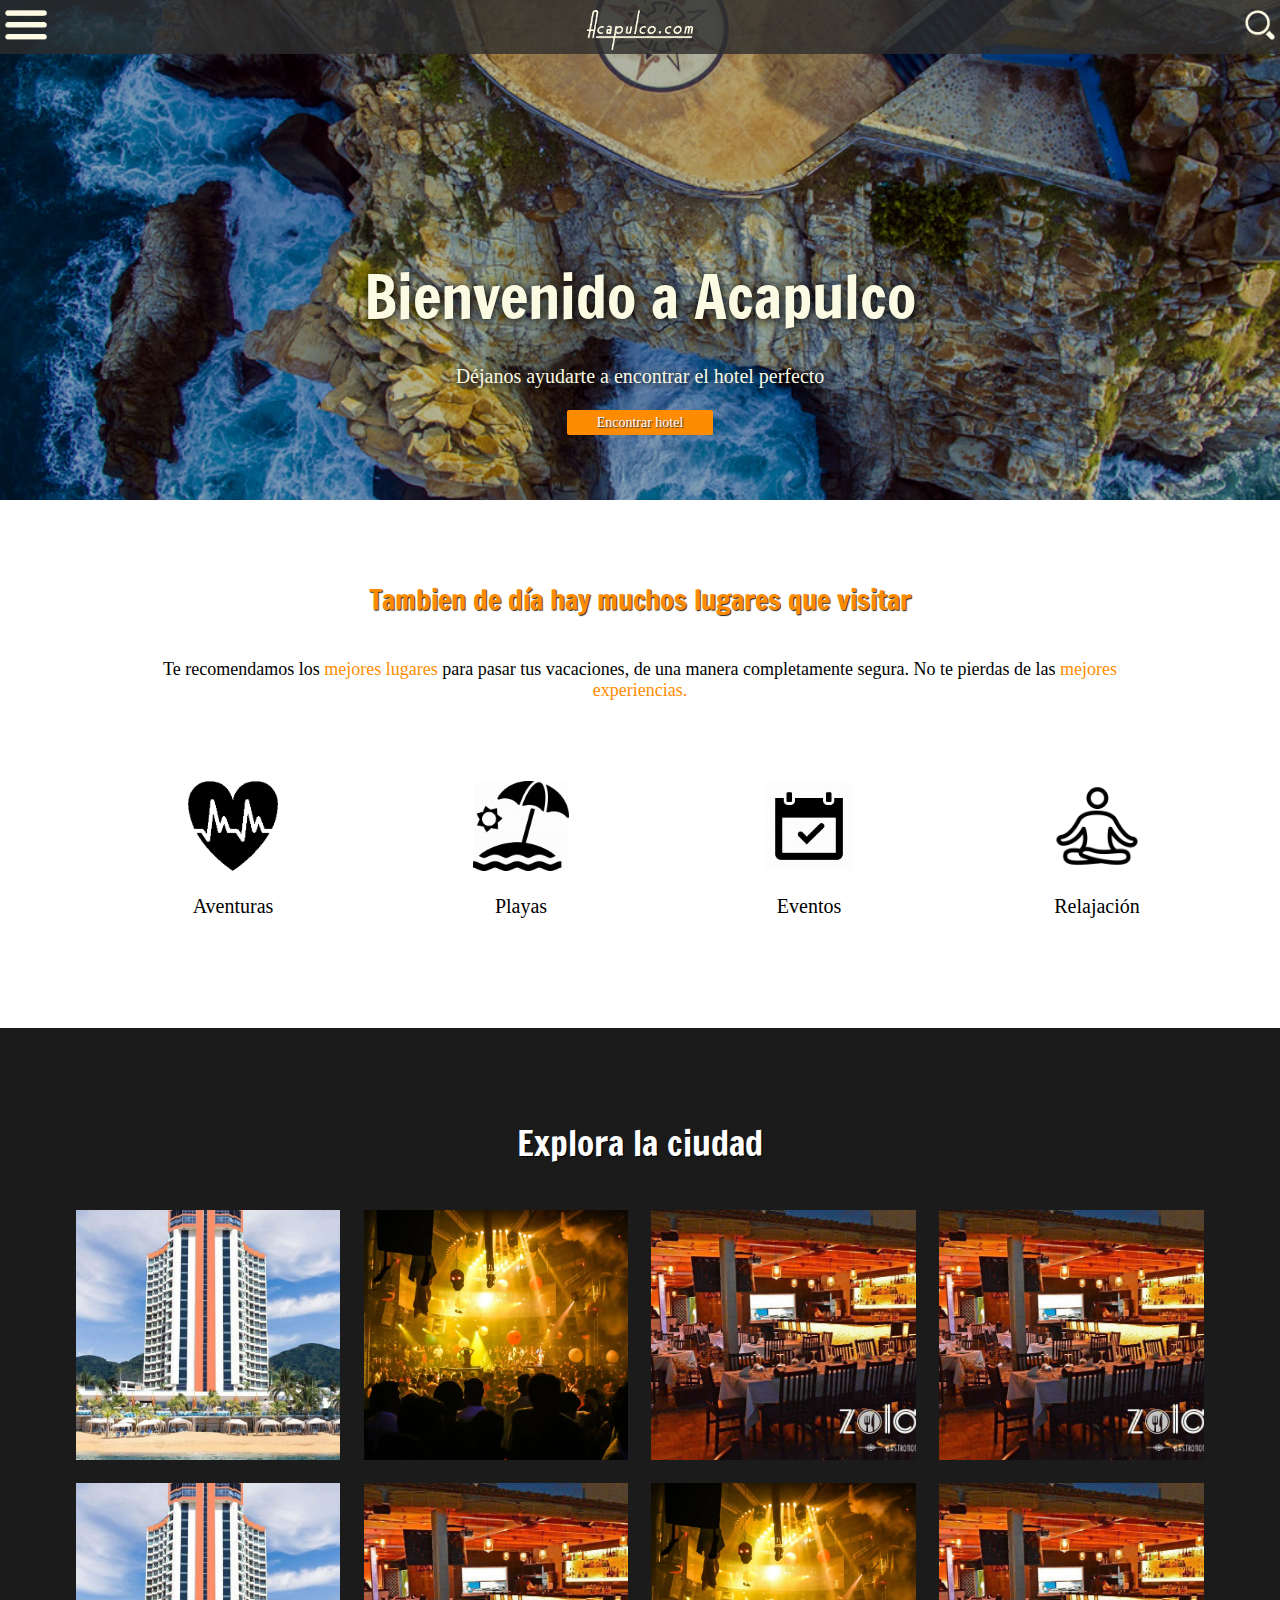
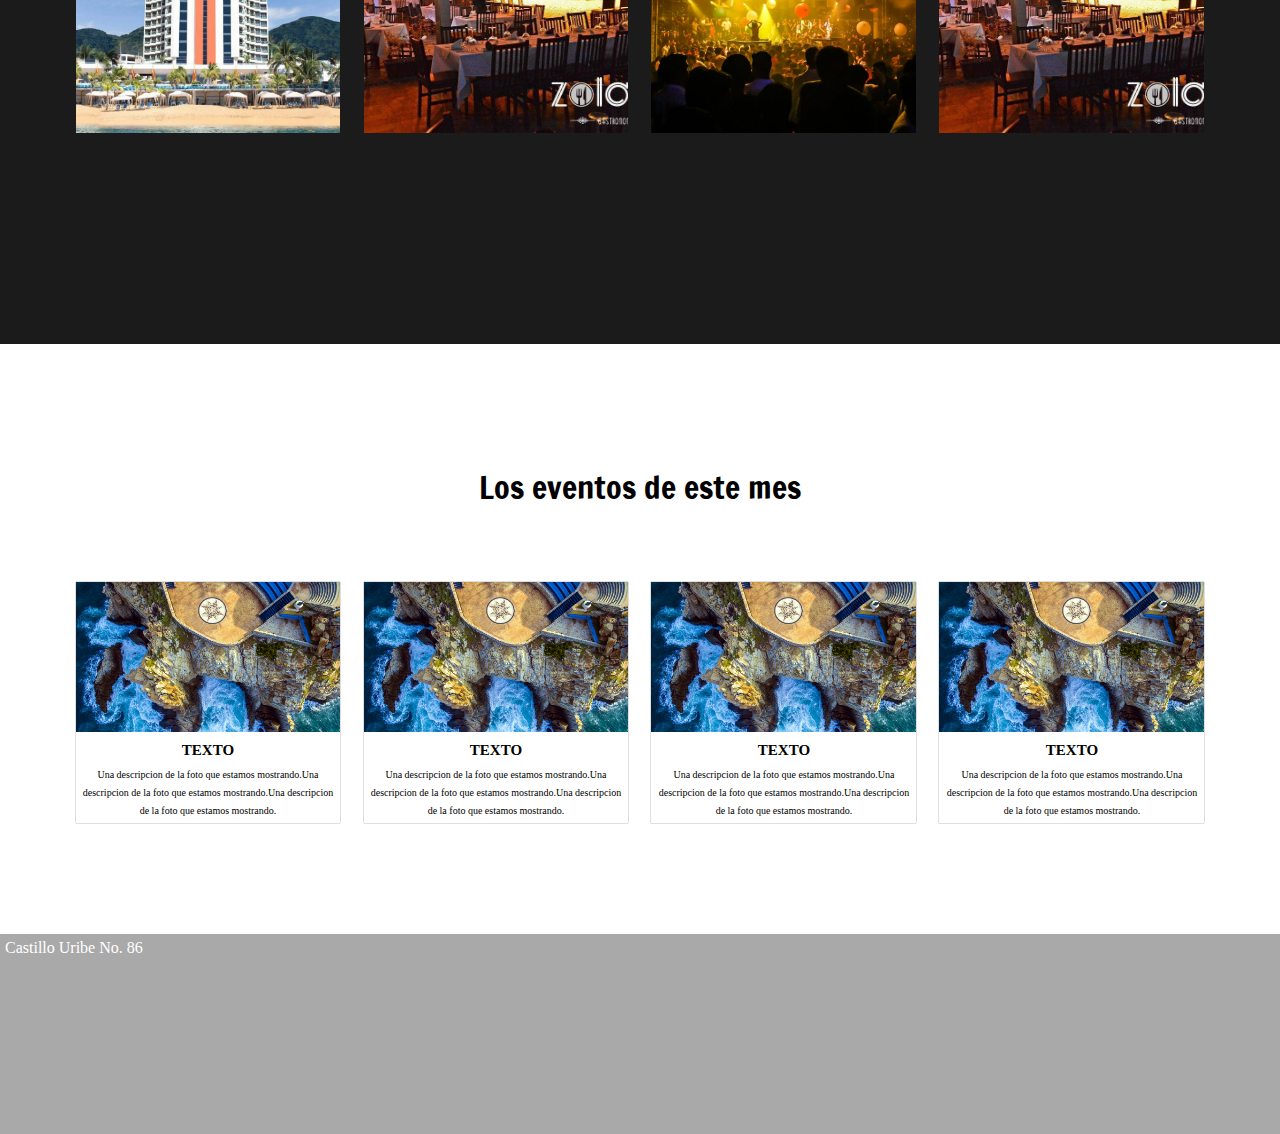
==== index.html @ d7ab0292 "Estructura básica del sitio web" ====
<!doctype html>
<html>
<head>
<meta charset="UTF-8">
<title>Inicio Acapulco</title>
<link href="https://fonts.googleapis.com/css?family=Francois+One" rel="stylesheet">
<style>
	a:link {
    	text-decoration: none;
		color: white;
	}

	a:visited {
    	text-decoration: none;
		color: white;
	}

	a:hover {
    	text-decoration: underline;
	}
	
	a:active {
    	text-decoration: underline;
	}
	
	.plan:hover{
			background-color: orange;
			color: white;
	}
</style>
</head>

<body style="margin:0px;">
	
	<div id="barradenavegacion" style="z-index:1; top: 0px; left: 0px; position: fixed; width: 100%; color: #fff; background-color: rgba(45,45,45,0.8); ">

		<div id="navegacion" style="float: left; width:10%;"><img src="images/navigation.png" alt="navegacion" style="height:30px;  padding:10px 5px 10px 5px;"></div>
		
        <div id="logotipo" align="center" style="float: left; width:80%;"><img src="images/logotipo.png" alt="logotipo acapulco" style="height:40px;  padding-top:10px"></div>
		
		<div id="busqueda" style="float: left; width:10%;"><img src="images/search.png" alt="navegacion" style="float:right; height: 30px; padding:10px 5px 10px 5px;"></div>
		
		
</div><!--Fin de barra de navegacion-->
	
	
<!--Seccion 1-->
	
	<div id="galeríaprincipal" style="margin-top:0px; height: 500px; text-align: center; color: white; background-color: black;">
	
		<img src="images/nautica.jpg" alt="navegacion" style="width: 100%; z-index: -1000;  opacity:0.7; object-fit: cover; height: inherit;">
		
		<div id="textoenimagen" style="width:100%; text-align: center; color: #fbfae3; position: relative; top:-250px; text-shadow: 1px 1px 10px #000;">
			
			<div id="titulogaleria" style="font-size: 60px;font-family: 'Francois One', sans-serif;">Bienvenido a Acapulco</div>
			
			<div id="subtitulogaleria" style="font-size: 20px; margin-top: 2%; margin-bottom: 2%;">Déjanos ayudarte a encontrar el hotel perfecto</div>
						

			<a href="https://hoteles.acapulco.com/?s=1#1"><span style="text-shadow:1px 1px 1px #333; background-color: darkorange; font-size: 14px; margin-top: 2%; padding: 5px 30px 5px 30px; border-radius: 2px; user-select: none;">Encontrar hotel</span></a>
			
		</div>
	
	</div><!--Fin de Galeria principal-->
	
<!--Seccion 2-->
	
	<div id="seccion2" align="center" style="width: 100%; margin-bottom:150px;">
		
		<div id="tituloseccion2" style="text-align: center; color:darkorange; margin-top: 80px; font-size: 28px; text-shadow: 1px 1px 1px #232323; font-family: 'Francois One', sans-serif;">Tambien de día hay muchos lugares que visitar</div>
		
		<div id="subtituloseccion2" style="text-align: center; margin-top: 40px; font-size: 18px; width:80%;">Te recomendamos los <span style="color:darkorange">mejores lugares</span> para pasar tus vacaciones, de una manera completamente segura. No te pierdas de las <span style="color:darkorange">mejores experiencias.</span></div>
		
		<div id="menudeplanes" style="width:90%; margin: 50px 0px 0px 50px;">
		
			<div id="plan1" class="plan" style="width: 25%; float: left; padding: 20px 0px 20px 0px ;">
				
				<img src="images/planes/cardiac.png" alt="Aventuras" style="height:90px;  padding:10px 5px 10px 5px;">
				<div id="descripcionplan1" style="font-size: 20px; margin-top:10px;">Aventuras</div>
				
			</div>
			
			<div id="plan2" class="plan" style="width: 25%; float: left; padding: 20px 0px 20px 0px ;">
				
				<img src="images/planes/beach.png" alt="Playas" style="height:90px;  padding:10px 5px 10px 5px;">
				<div id="descripcionplan2" style="font-size: 20px; margin-top:10px;">Playas</div>
				
			</div>
			
			<div id="plan3" class="plan" style="width: 25%; float: left; padding: 20px 0px 20px 0px ;">
			
				<img src="images/planes/event.png" alt="Eventos" style="height:90px;  padding:10px 5px 10px 5px;">
				<div id="descripcionplan3" style="font-size: 20px; margin-top:10px;">Eventos</div>
			
			</div>
			
			<div id="plan4" class="plan" style="width: 25%; float: left; padding: 20px 0px 20px 0px ;">
			
				<img src="images/planes/rest.png" alt="Relajación" style="height:90px;  padding:10px 5px 10px 5px;">
				<div id="descripcionplan4" style="font-size: 20px; margin-top:10px;">Relajación</div>

			</div>
			
		</div><!--Fin de menu de planes-->
		
	</div><!--Fin de la seccion 2-->
	
<!--Seccion 3-->
		
	<div id="seccion3" align="center">
		
		<div id="explorar" style="background-color: #1b1b1b; width:100%; float:left; margin-top:90px; padding-bottom:200px;">
			
			<div id="tituloexplorar" style="text-align: center; color:white; margin: 90px 0px 30px 0px; font-size: 35px; text-shadow: 1px 1px 1px #000;font-family: 'Francois One', sans-serif;">Explora la ciudad</div>
			
			<div id="contenedorexplorar" style="width:90%;">
			
				<div id="hoteles" style="margin:1%; overflow:hidden; box-sizing: border-box; float: left; width: 23%; height: 250px; ">
			
					<img src="images/explorar/copacabana.jpg" alt="Copa Cabana" style="height:inherit; width:100%; object-fit: cover;">
				
				</div>
				
				<div id="discotecas" style="margin:1%; overflow:hidden; box-sizing: border-box; float: left; width: 23%; height: 250px; ">
			
					<img src="images/explorar/palladium.jpg" alt="Palladium" style="height:inherit; width:100%; object-fit: cover;">
				
				</div>
				
				<div id="restaurantes" style="margin:1%; overflow:hidden; box-sizing: border-box; float: left; width: 23%; height: 250px;  ">
			
					<img src="images/explorar/zolache.jpg" alt="Palladium" style="height:inherit; width:100%; object-fit: cover;">
				
				</div>
				
				<div id="tiendas" style="margin:1%; overflow:hidden; box-sizing: border-box; float: left; width: 23%; height: 250px; ">
			
					<img src="images/explorar/zolache.jpg" alt="Palladium" style="height:inherit; width:100%; object-fit: cover;">
				
				</div>
				
				<div id="test1" style="margin:1%; overflow:hidden; box-sizing: border-box; float: left; width: 23%; height: 250px; ">
			
					<img src="images/explorar/copacabana.jpg" alt="Copa Cabana" style="height:inherit; width:100%; object-fit: cover;">
				
				</div>
				
				<div id="test3" style="margin:1%; overflow:hidden; box-sizing: border-box; float: left; width: 23%; height: 250px;  ">
			
					<img src="images/explorar/zolache.jpg" alt="Palladium" style="height:inherit; width:100%; object-fit: cover;">
				
				</div>
				
				<div id="test2" style="margin:1%; overflow:hidden; box-sizing: border-box; float: left; width: 23%; height: 250px; ">
			
					<img src="images/explorar/palladium.jpg" alt="Palladium" style="height:inherit; width:100%; object-fit: cover;">
				
				</div>
				
				<div id="test4" style="margin:1%; overflow:hidden; box-sizing: border-box; float: left; width: 23%; height: 250px; ">
			
					<img src="images/explorar/zolache.jpg" alt="Palladium" style="height:inherit; width:100%; object-fit: cover;">
				
				</div>
				
			</div><!--Fin de contenedorexplorar-->
			
		</div><!--Fin de explorar-->
	
	</div><!--Fin de la seccion 3-->
	
<!--Seccion 4-->
	
		<div id="seccion4" align="center" style="width: 100%; float: left;">
		
			<div id="tituloseccion4" style="text-align: center; color:black; margin-top: 120px; font-size: 32px; font-family: 'Francois One', sans-serif;">Los eventos de este mes</div>
		
			<div id="contenedoreventos" style="width: 90%; margin-top: 60px;">
				
				<div id="evento1" style="width: 23%; margin:1%; float:left; box-shadow: 0px 0px 1px #444;">
					
					<div id="contenedorimagen" style="height: 150px; width: 100%;">
						
						<img src="images/nautica.jpg" alt="playa" style="object-fit: cover; width:100%; height:inherit;">
						
					</div>
					
					<div id="contenedortexto" style="padding: 5px; overflow: hidden;">
						
						<h3 style="margin: 5px; font-size: 15px;">TEXTO</h3>
						
						<span style="font-size:10px;"> Una descripcion de la foto que estamos mostrando.Una descripcion de la foto que estamos mostrando.Una descripcion de la foto que estamos mostrando.</span>
						
					</div>
					
				</div>
				
				<div id="evento2" style="width: 23%; margin:1%; float:left; box-shadow: 0px 0px 1px #444;">
					
					<div id="contenedorimagen" style="height: 150px; width: 100%;">
						
						<img src="images/nautica.jpg" alt="playa" style="object-fit: cover; width:100%; height:inherit;">
						
					</div>
					
					<div id="contenedortexto" style="padding: 5px; overflow: hidden;">
						
						<h3 style="margin: 5px; font-size: 15px;">TEXTO</h3>
						
						<span style="font-size:10px;"> Una descripcion de la foto que estamos mostrando.Una descripcion de la foto que estamos mostrando.Una descripcion de la foto que estamos mostrando.</span>
						
					</div>
				</div>
				
				<div id="evento3" style="width: 23%; margin:1%; float:left; box-shadow: 0px 0px 1px #444;">
					
					
					<div id="contenedorimagen" style="height: 150px; width: 100%;">
						
						<img src="images/nautica.jpg" alt="playa" style="object-fit: cover; width:100%; height:inherit;">
						
					</div>
					
					<div id="contenedortexto" style="padding: 5px; overflow: hidden;">
						
						<h3 style="margin: 5px; font-size: 15px;">TEXTO</h3>
						
						<span style="font-size:10px;"> Una descripcion de la foto que estamos mostrando.Una descripcion de la foto que estamos mostrando.Una descripcion de la foto que estamos mostrando.</span>
						
					</div>
					
				</div>
				
				<div id="evento4" style="width: 23%; margin:1%; float:left; box-shadow: 0px 0px 1px #444;">
					
					<div id="contenedorimagen" style="height: 150px; width: 100%;">
						
						<img src="images/nautica.jpg" alt="playa" style="object-fit: cover; width:100%; height:inherit;">
						
					</div>
					
					<div id="contenedortexto" style="padding: 5px; overflow: hidden;">
						
						<h3 style="margin: 5px; font-size: 15px;">TEXTO</h3>
						
						<span style="font-size:10px;"> Una descripcion de la foto que estamos mostrando.Una descripcion de la foto que estamos mostrando.Una descripcion de la foto que estamos mostrando.</span>
						
					</div>
				
			</div>
			
		</div><!--Fin de la seccion4-->
	
		
		<div id="footer" style="width: 100%; min-height: 200px; background-color: darkgrey; float:left; margin-top: 100px;">
			
			<div id="prueba" style="color: white; margin-top:20px; float:left; margin: 5px;">Castillo Uribe No. 86</div>
			
		</div>
	

	
</body>
</html>
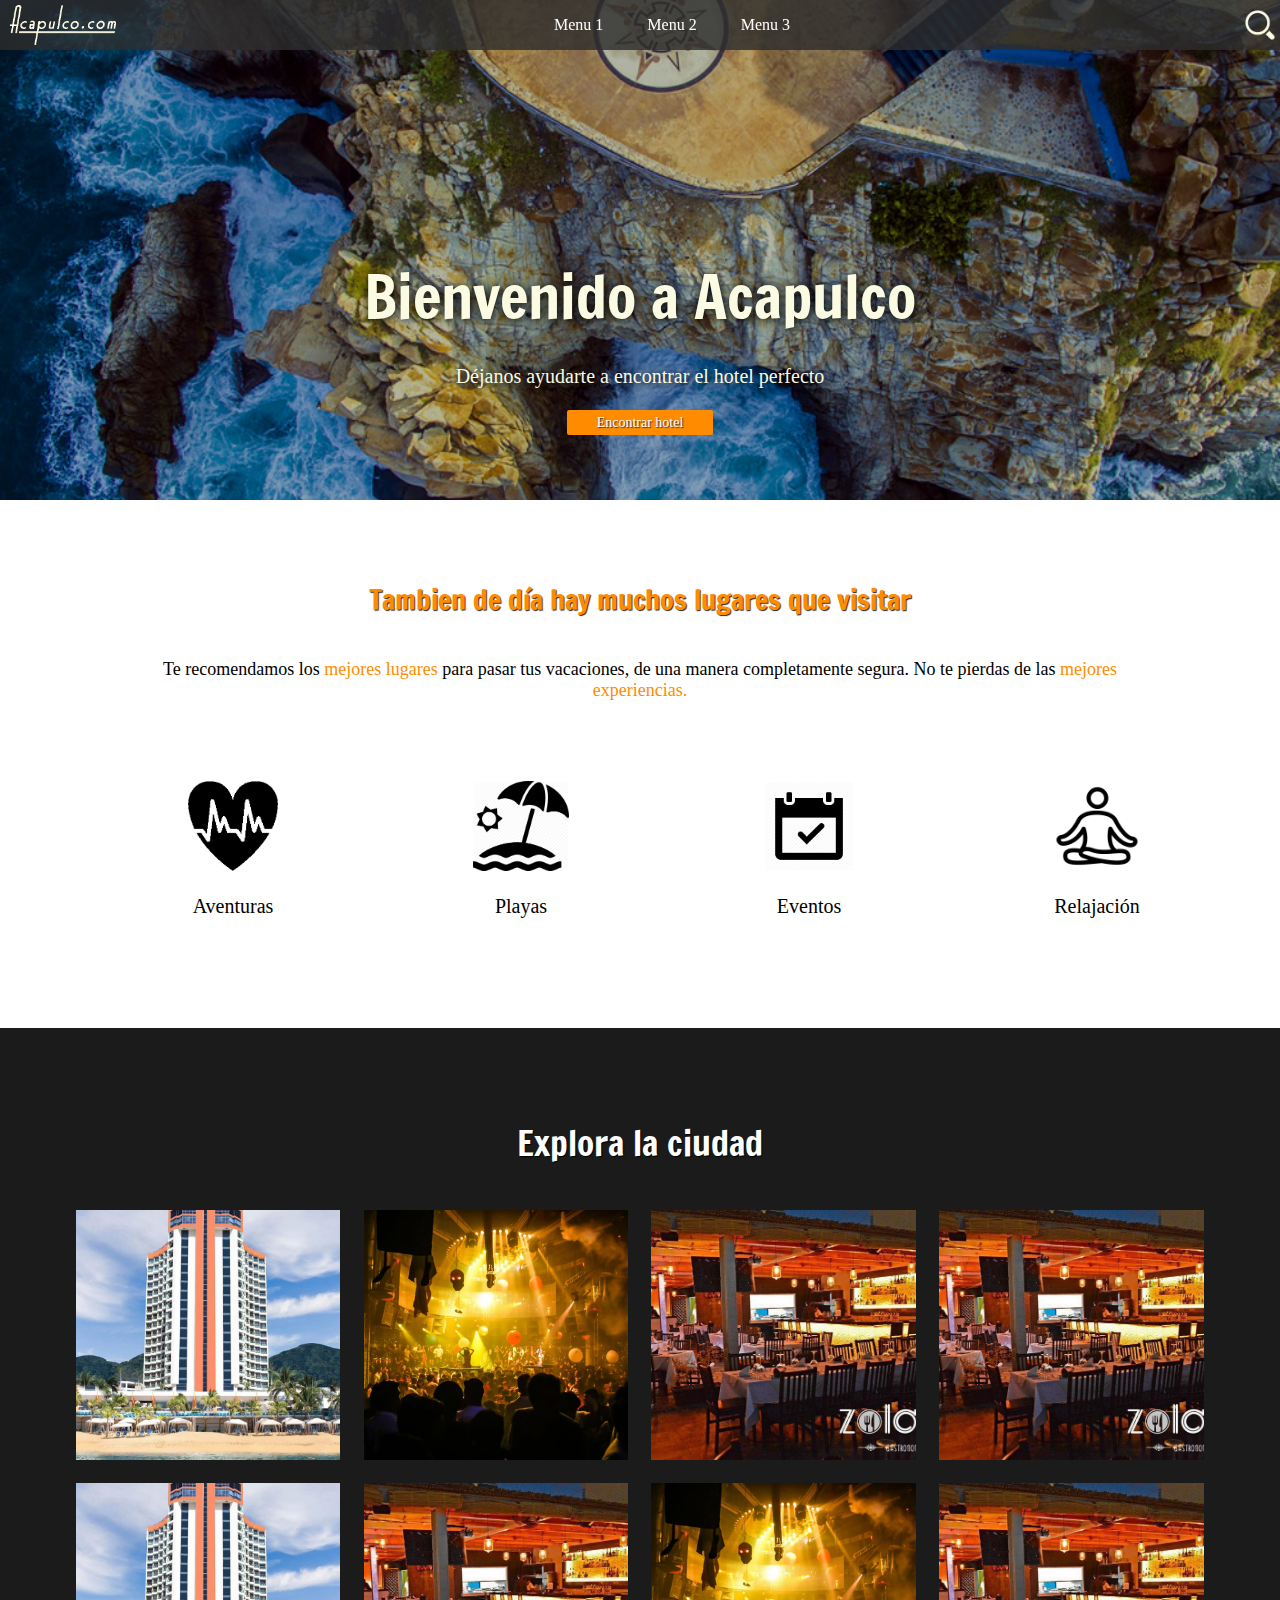
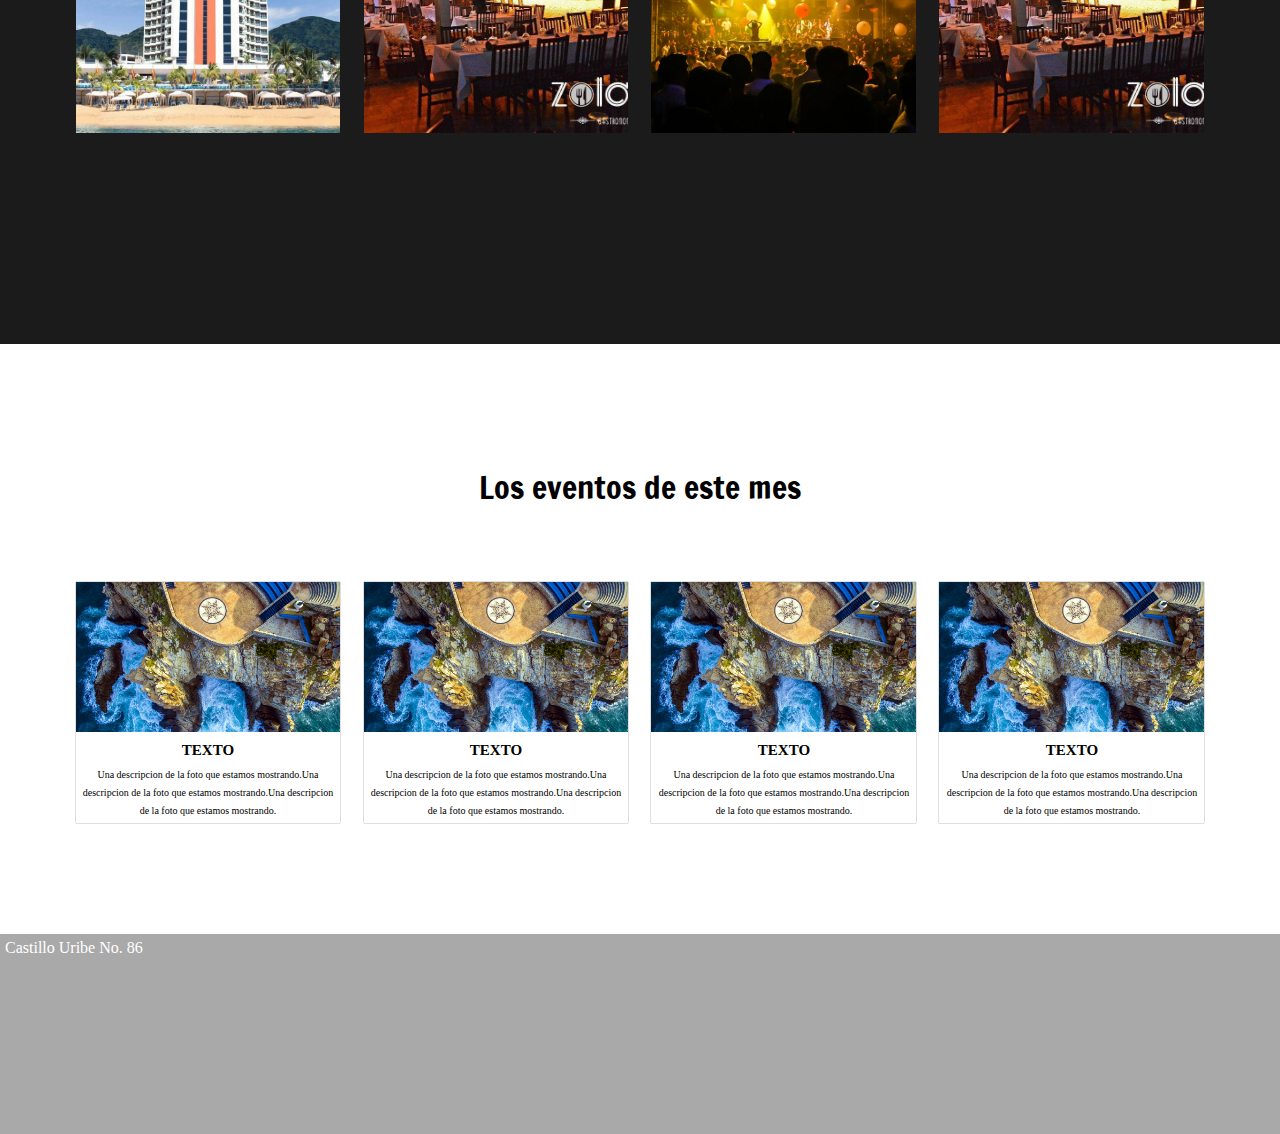
==== commit 755d496c: "Agregué menu de navegación para escritorio y móvil, sigo trabajando con el inicio del admin y el log" ====
--- a/index.html
+++ b/index.html
@@ -4,29 +4,248 @@
 <meta charset="UTF-8">
 <title>Inicio Acapulco</title>
 <link href="https://fonts.googleapis.com/css?family=Francois+One" rel="stylesheet">
+	
+<script>
+
+//On document ready
+document.addEventListener('DOMContentLoaded', function () {
+
+	//Aparece o desaparece el menu de movil
+	document.getElementById("navegacionmovil").addEventListener('click', function (event) {
+				
+		document.getElementById("menumovil").style.display = "block";		
+			
+	});
+																
+	document.getElementById("cerrar").addEventListener('click', function (event) {
+	
+		document.getElementById("menumovil").style.display = "none";
+		
+	});
+																
+	
+
+});
+	
+</script>
 <style>
-	a:link {
-    	text-decoration: none;
-		color: white;
-	}
-
-	a:visited {
-    	text-decoration: none;
-		color: white;
-	}
-
-	a:hover {
-    	text-decoration: underline;
-	}
-	
-	a:active {
-    	text-decoration: underline;
-	}
-	
-	.plan:hover{
-			background-color: orange;
-			color: white;
-	}
+	
+a:link {
+    text-decoration: none;
+	color: white;
+}
+
+a:visited {
+   	text-decoration: none;
+	color: white;
+}
+
+a:hover {
+   	text-decoration: underline;
+}
+	
+a:active {
+	text-decoration: underline;
+}
+	
+.plan:hover{
+	background-color: orange;
+	color: white;
+}
+
+	/*ELEMENTOS QUE VAN A CAMBIAR EN MOVIL*/
+	
+#navegacionmovil{
+		
+	float: left; 
+	width:15%; 
+	display: none;
+	height: 60px;
+		
+}
+	
+#logotipo{
+	
+	float: left; 
+	width:15%;
+	
+}
+
+#logotipo>img{
+	
+	display:block;
+	margin: 5px 10px;
+	height: 40px;
+	
+}
+	
+#contenedormenu{
+		
+	width:75%;
+	float: left;
+}
+
+.elementomenu{
+		
+	display: inline-block;
+	user-select: none;
+}
+
+.elementomenu:hover{
+	cursor: pointer;
+	background-color: dimgray;
+}
+	
+#cerrar:hover{
+	
+	cursor: pointer;
+}
+	
+	
+#textoenimagen{
+	
+	top:-250px; 
+}
+
+#subtituloseccion2 {
+	
+	 font-size: 18px; 
+}
+
+#menudeplanes{
+	
+    margin: 50px 0px 0px 50px;
+}
+
+#plan1{
+	
+	width:25%;
+}
+
+#plan2{
+	
+	width:25%;
+}
+
+#plan3{
+	
+	width:25%;
+}
+
+#plan4{
+	
+	width:25%;
+}
+
+#evento1{
+	
+	width: 23%;
+}
+#evento2{
+	
+	width: 23%;
+}
+#evento3{
+	
+	width: 23%;
+}
+#evento4{
+	
+	width: 23%;
+}
+
+
+	/*CAMBIOS PARA LA VERSION MOVIL*/
+	
+@media only screen and (max-width: 600px) {
+		
+   	#navegacionmovil {
+		
+		height: 60px;
+        display: block;
+    }
+	
+	#navegacionmovil:hover{
+		
+		cursor: pointer;
+    }
+		
+	#logotipo{
+		
+		width: 75%;
+	}
+	
+	#logotipo>img{
+		
+		display:block;
+		margin: 5px auto;
+		height:50px;
+	
+	}
+	
+	#contenedormenu{
+		
+		display: none;
+	}
+	
+	#textoenimagen{
+	
+		top:-350px; 
+		
+	}
+	
+	#subtituloseccion2 {
+	
+	 font-size: 14px; 
+	}
+	
+	#plan1{
+	
+		width:50%;
+	}
+	
+	#plan2{
+	
+		width:50%;
+	}
+	
+	#plan3{
+	
+		width:50%;
+	}
+	
+	#plan4{
+	
+		width:50%;
+	}
+	
+	#menudeplanes{
+	
+    	margin: 0px;
+	}
+	
+	#evento1{
+	
+		width: 48%;
+	}
+	#evento2{
+	
+		width: 48%;
+	}
+	#evento3{
+	
+		width: 48%;
+	}
+	#evento4{
+	
+		width: 48%;
+	}
+
+	
+}
+
+	
+	
 </style>
 </head>
 
@@ -34,15 +253,42 @@
 	
 	<div id="barradenavegacion" style="z-index:1; top: 0px; left: 0px; position: fixed; width: 100%; color: #fff; background-color: rgba(45,45,45,0.8); ">
 
-		<div id="navegacion" style="float: left; width:10%;"><img src="images/navigation.png" alt="navegacion" style="height:30px;  padding:10px 5px 10px 5px;"></div>
-		
-        <div id="logotipo" align="center" style="float: left; width:80%;"><img src="images/logotipo.png" alt="logotipo acapulco" style="height:40px;  padding-top:10px"></div>
+		<!--Menu de movil-->
+		<div id="navegacionmovil"><img src="images/navigation.png" alt="navegacion" style="height:30px;  padding: 15px 10px;"></div>
+		
+        <div id="logotipo"><img src="images/logotipo.png" alt="logotipo acapulco"></div>
+		
+		<div id="contenedormenu" style="text-align: center;">
+		
+			<div id="menu1" class="elementomenu" style="line-height: 50px; padding:0px 20px;">Menu 1</div>
+			
+			<div id="menu2" class="elementomenu" style="line-height: 50px; padding:0px 20px;">Menu 2</div>
+			
+			<div id="menu3" class="elementomenu" style="line-height: 50px; padding:0px 20px;">Menu 3</div>
+		
+		</div>
 		
 		<div id="busqueda" style="float: left; width:10%;"><img src="images/search.png" alt="navegacion" style="float:right; height: 30px; padding:10px 5px 10px 5px;"></div>
 		
-		
 </div><!--Fin de barra de navegacion-->
 	
+
+	<!--Menu de movil-->
+	
+<div id="menumovil" style="width: 40%; position: fixed; top: 0px; bottom: 0px; left: 0px; min-height: 60px; background-color: rgba(27,27,27,0.90); float:left; z-index: 99999; display: none;">
+	
+	<div id="cerrar"  style="float: left; width: 100%; margin:5px 5px; color:#fff;"><img src="images/close.png" alt="Cerrar Menu" style="height:40px"></div>
+	
+	<div id="contenedormenumovil" style="margin-top: 50px; float:left; width:100%;">
+		
+		<div id="Inicio" style="user-select: none; color: white; float:left; padding:10px 5px; width: 100%; border-top: 1px solid dimgray; border-bottom: 1px solid dimgray	; box-sizing: border-box;">Inicio</div>
+	
+		<div id="menumovil1" style="user-select: none; color: white; float:left; padding:10px 5px; width: 100%; border-bottom: 1px solid dimgray; box-sizing: border-box;">Segundo lugar</div>
+		
+	</div>
+	
+</div>
+	
 	
 <!--Seccion 1-->
 	
@@ -50,13 +296,12 @@
 	
 		<img src="images/nautica.jpg" alt="navegacion" style="width: 100%; z-index: -1000;  opacity:0.7; object-fit: cover; height: inherit;">
 		
-		<div id="textoenimagen" style="width:100%; text-align: center; color: #fbfae3; position: relative; top:-250px; text-shadow: 1px 1px 10px #000;">
+		<div id="textoenimagen" style="width:100%; text-align: center; color: #fbfae3; position: relative; text-shadow: 1px 1px 10px #000;">
 			
 			<div id="titulogaleria" style="font-size: 60px;font-family: 'Francois One', sans-serif;">Bienvenido a Acapulco</div>
 			
 			<div id="subtitulogaleria" style="font-size: 20px; margin-top: 2%; margin-bottom: 2%;">Déjanos ayudarte a encontrar el hotel perfecto</div>
 						
-
 			<a href="https://hoteles.acapulco.com/?s=1#1"><span style="text-shadow:1px 1px 1px #333; background-color: darkorange; font-size: 14px; margin-top: 2%; padding: 5px 30px 5px 30px; border-radius: 2px; user-select: none;">Encontrar hotel</span></a>
 			
 		</div>
@@ -69,32 +314,32 @@
 		
 		<div id="tituloseccion2" style="text-align: center; color:darkorange; margin-top: 80px; font-size: 28px; text-shadow: 1px 1px 1px #232323; font-family: 'Francois One', sans-serif;">Tambien de día hay muchos lugares que visitar</div>
 		
-		<div id="subtituloseccion2" style="text-align: center; margin-top: 40px; font-size: 18px; width:80%;">Te recomendamos los <span style="color:darkorange">mejores lugares</span> para pasar tus vacaciones, de una manera completamente segura. No te pierdas de las <span style="color:darkorange">mejores experiencias.</span></div>
-		
-		<div id="menudeplanes" style="width:90%; margin: 50px 0px 0px 50px;">
-		
-			<div id="plan1" class="plan" style="width: 25%; float: left; padding: 20px 0px 20px 0px ;">
+		<div id="subtituloseccion2" style="text-align: center; margin-top: 40px; width:80%;">Te recomendamos los <span style="color:darkorange">mejores lugares</span> para pasar tus vacaciones, de una manera completamente segura. No te pierdas de las <span style="color:darkorange">mejores experiencias.</span></div>
+		
+		<div id="menudeplanes" style="width:90%;">
+		
+			<div id="plan1" class="plan" style="float: left; padding: 20px 0px 20px 0px ;">
 				
 				<img src="images/planes/cardiac.png" alt="Aventuras" style="height:90px;  padding:10px 5px 10px 5px;">
 				<div id="descripcionplan1" style="font-size: 20px; margin-top:10px;">Aventuras</div>
 				
 			</div>
 			
-			<div id="plan2" class="plan" style="width: 25%; float: left; padding: 20px 0px 20px 0px ;">
+			<div id="plan2" class="plan" style="float: left; padding: 20px 0px 20px 0px ;">
 				
 				<img src="images/planes/beach.png" alt="Playas" style="height:90px;  padding:10px 5px 10px 5px;">
 				<div id="descripcionplan2" style="font-size: 20px; margin-top:10px;">Playas</div>
 				
 			</div>
 			
-			<div id="plan3" class="plan" style="width: 25%; float: left; padding: 20px 0px 20px 0px ;">
+			<div id="plan3" class="plan" style="float: left; padding: 20px 0px 20px 0px ;">
 			
 				<img src="images/planes/event.png" alt="Eventos" style="height:90px;  padding:10px 5px 10px 5px;">
 				<div id="descripcionplan3" style="font-size: 20px; margin-top:10px;">Eventos</div>
 			
 			</div>
 			
-			<div id="plan4" class="plan" style="width: 25%; float: left; padding: 20px 0px 20px 0px ;">
+			<div id="plan4" class="plan" style="float: left; padding: 20px 0px 20px 0px ;">
 			
 				<img src="images/planes/rest.png" alt="Relajación" style="height:90px;  padding:10px 5px 10px 5px;">
 				<div id="descripcionplan4" style="font-size: 20px; margin-top:10px;">Relajación</div>
@@ -177,7 +422,7 @@
 		
 			<div id="contenedoreventos" style="width: 90%; margin-top: 60px;">
 				
-				<div id="evento1" style="width: 23%; margin:1%; float:left; box-shadow: 0px 0px 1px #444;">
+				<div id="evento1" style="margin:1%; float:left; box-shadow: 0px 0px 1px #444;">
 					
 					<div id="contenedorimagen" style="height: 150px; width: 100%;">
 						
@@ -195,7 +440,7 @@
 					
 				</div>
 				
-				<div id="evento2" style="width: 23%; margin:1%; float:left; box-shadow: 0px 0px 1px #444;">
+				<div id="evento2" style="margin:1%; float:left; box-shadow: 0px 0px 1px #444;">
 					
 					<div id="contenedorimagen" style="height: 150px; width: 100%;">
 						
@@ -212,7 +457,7 @@
 					</div>
 				</div>
 				
-				<div id="evento3" style="width: 23%; margin:1%; float:left; box-shadow: 0px 0px 1px #444;">
+				<div id="evento3" style="margin:1%; float:left; box-shadow: 0px 0px 1px #444;">
 					
 					
 					<div id="contenedorimagen" style="height: 150px; width: 100%;">
@@ -231,7 +476,7 @@
 					
 				</div>
 				
-				<div id="evento4" style="width: 23%; margin:1%; float:left; box-shadow: 0px 0px 1px #444;">
+				<div id="evento4" style="margin:1%; float:left; box-shadow: 0px 0px 1px #444;">
 					
 					<div id="contenedorimagen" style="height: 150px; width: 100%;">
 						
